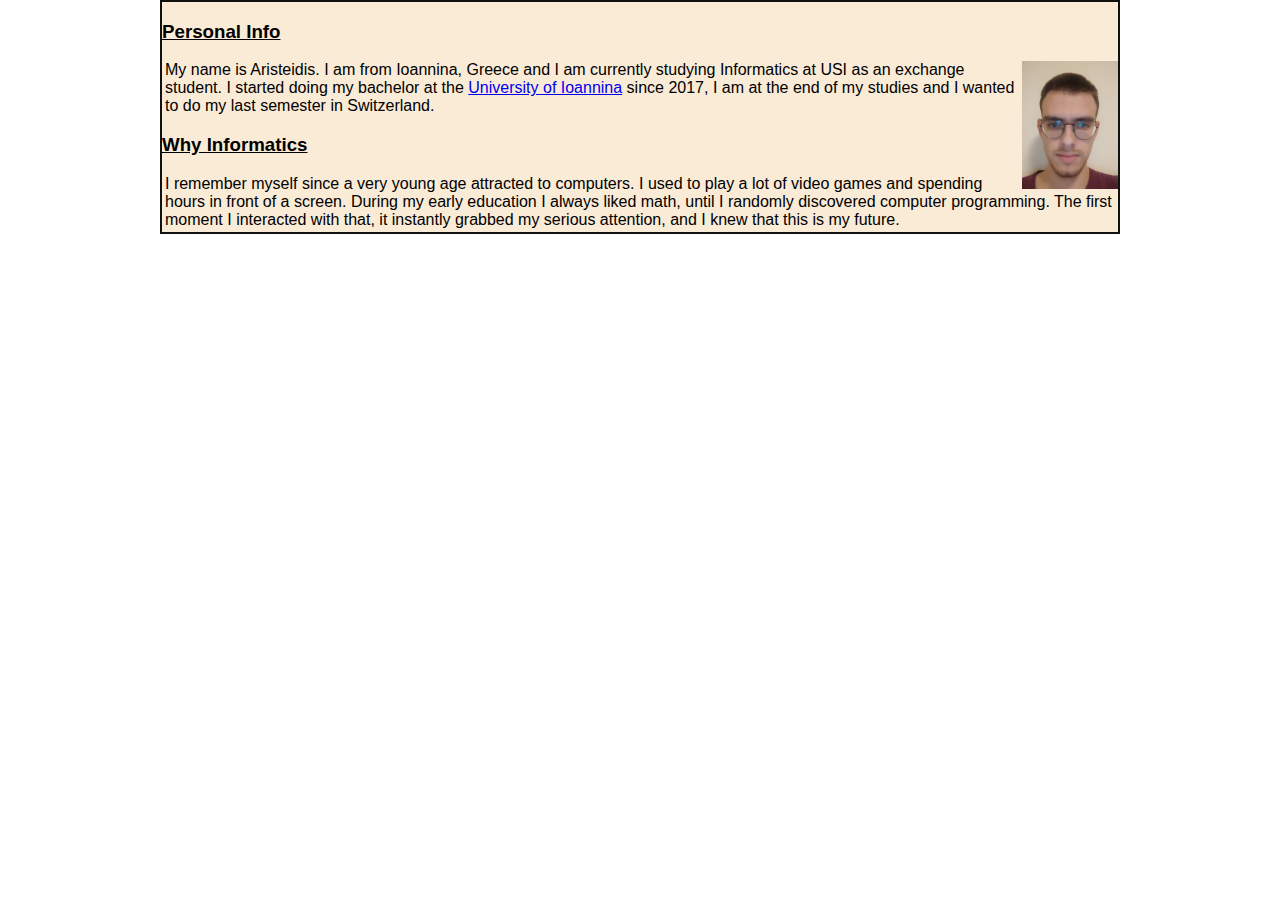
==== aris/index.html @ 529b0b1d "Initial Website" ====
<!DOCTYPE html>
<html lang="en">
<head>
    <meta charset="UTF-8">
    <meta http-equiv="X-UA-Compatible" content="IE=edge">
    <meta name="viewport" content="width=device-width, initial-scale=1.0">
    <title>Info</title>

    <style>
        body{
            font-family: Arial, Helvetica, sans-serif;
            width:75%;
            margin:auto;
            
        }
        .container{
            background-color: antiquewhite;
            border: 2px solid #111;
            

        }
        #main-text{
            margin:3px;
        }

        #image{
            float:right;
            height:10%;
            width:10%;
        }
    </style>


</head>
<body>
    <div class="container">
        <h3><u>Personal Info</u></h3>
        <img id="image" src="me.jpg">
        <p id="main-text">
            My name is Aristeidis. I am from Ioannina, Greece and I am currently studying Informatics at USI as an exchange student.
            I started doing my bachelor at the <a href="https://www.cs.uoi.gr/?lang=en">University of Ioannina</a> since 2017, I am at the end
            of my studies and I wanted to do my last semester in Switzerland. 
        </p>

        <h3><u>Why Informatics</u></h3>

        <p id="main-text">
            I remember myself since a very young age attracted to computers. I used to play a lot of video games and spending
            hours in front of a screen. During my early education I always liked math, until I randomly discovered computer programming.
            The first moment I interacted with that, it instantly grabbed my serious attention, and I knew that this is my future.
        </p>
    </div>
    
</body>
</html>
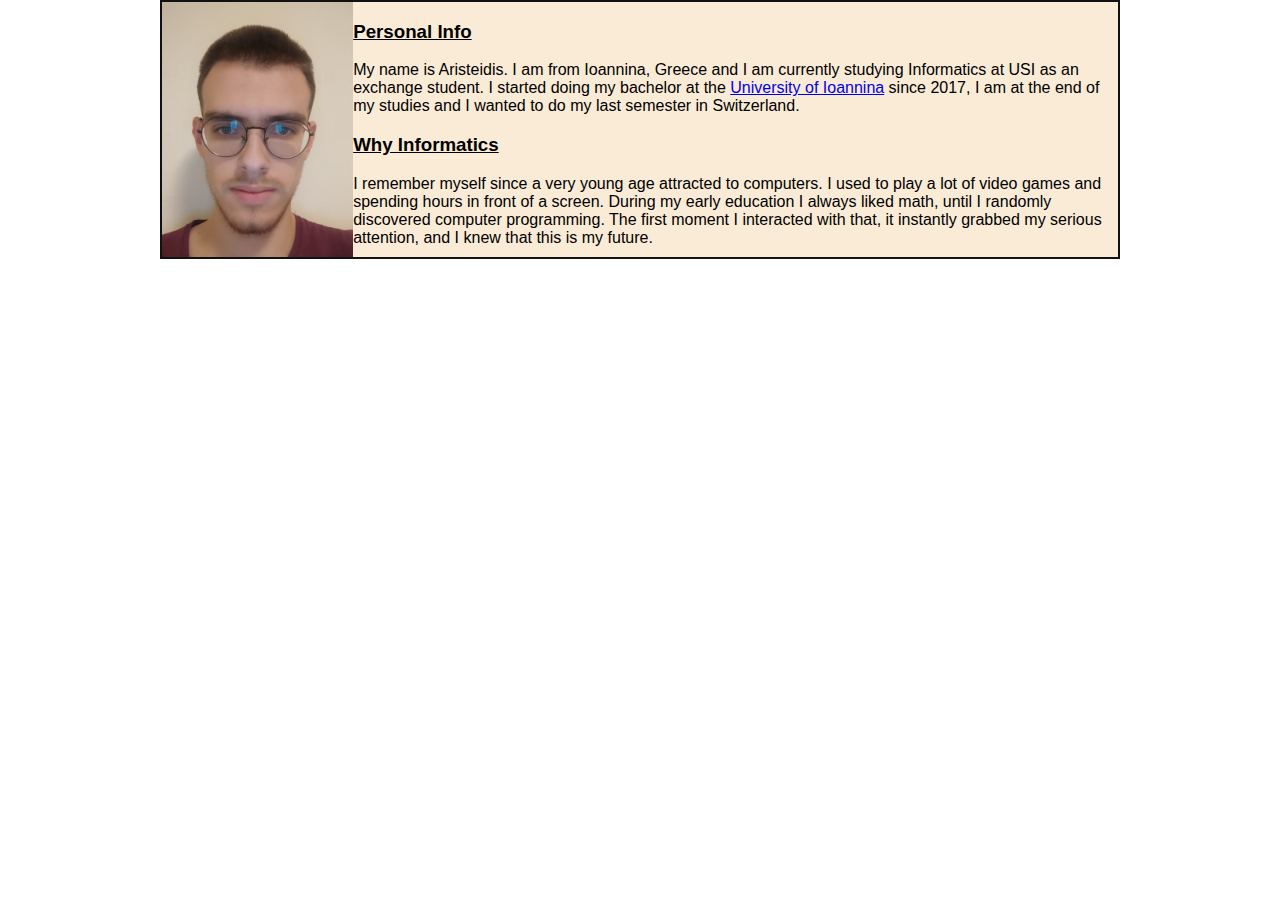
==== commit 602a0cf5: "wip" ====
--- a/aris/index.html
+++ b/aris/index.html
@@ -16,17 +16,15 @@
         .container{
             background-color: antiquewhite;
             border: 2px solid #111;
-            
-
         }
         #main-text{
-            margin:3px;
+            margin:10px;
         }
 
         #image{
-            float:right;
-            height:10%;
-            width:10%;
+            float:left;
+            height:20%;
+            width:20%;
         }
     </style>
 
@@ -34,8 +32,8 @@
 </head>
 <body>
     <div class="container">
+        <img id="image" src="me.jpg">
         <h3><u>Personal Info</u></h3>
-        <img id="image" src="me.jpg">
         <p id="main-text">
             My name is Aristeidis. I am from Ioannina, Greece and I am currently studying Informatics at USI as an exchange student.
             I started doing my bachelor at the <a href="https://www.cs.uoi.gr/?lang=en">University of Ioannina</a> since 2017, I am at the end
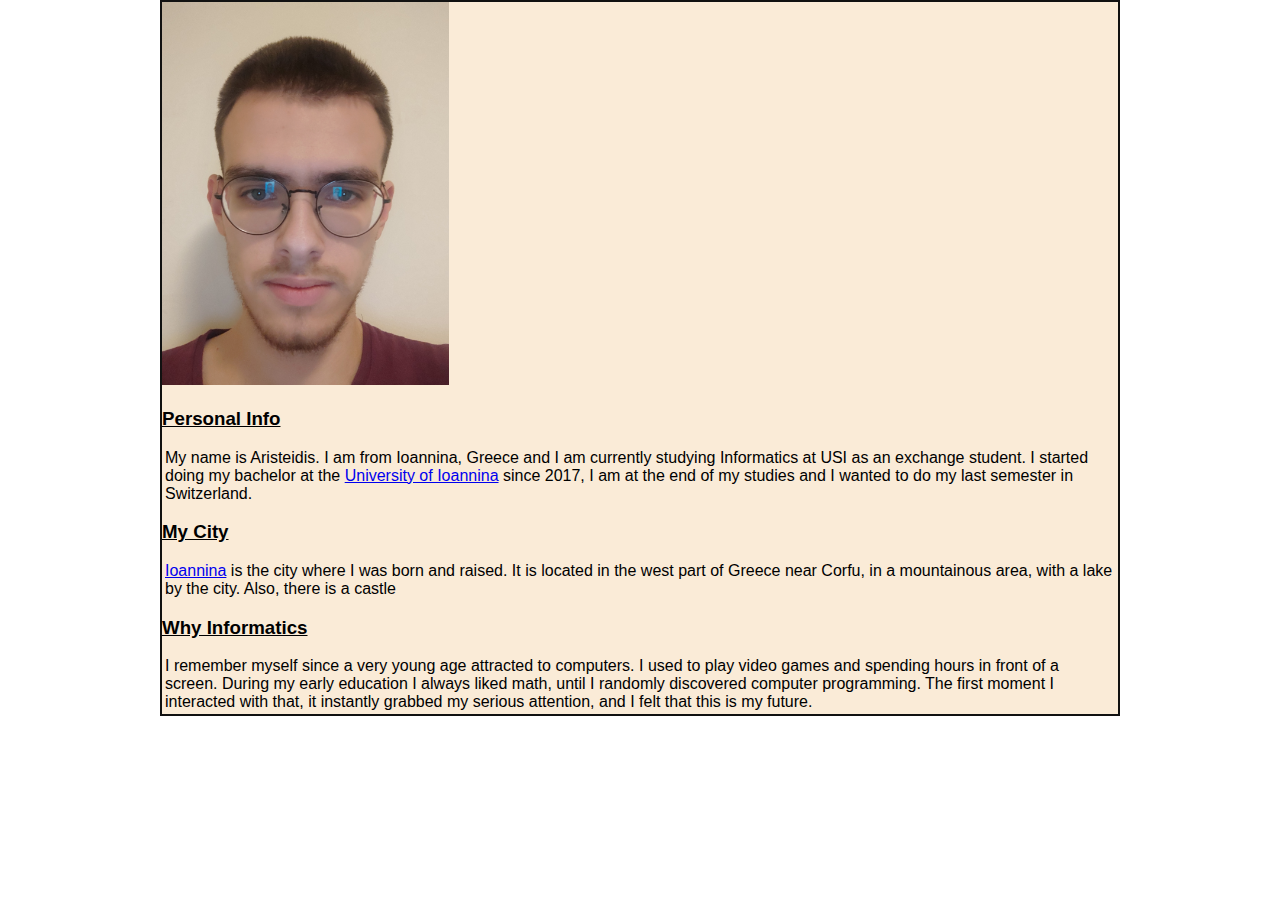
==== commit a945cb06: "improvements on website" ====
--- a/aris/index.html
+++ b/aris/index.html
@@ -18,13 +18,14 @@
             border: 2px solid #111;
         }
         #main-text{
-            margin:10px;
+            margin:3px;
         }
 
         #image{
-            float:left;
-            height:20%;
-            width:20%;
+            /*float:left;*/
+            text-align: center;
+            height:30%;
+            width:30%;
         }
     </style>
 
@@ -40,12 +41,18 @@
             of my studies and I wanted to do my last semester in Switzerland. 
         </p>
 
+        <h3><u>My City</u></h3>
+        <p id="main-text">
+            <a href="https://en.wikipedia.org/wiki/Ioannina">Ioannina</a> is the city where I was born and raised. It is located
+            in the west part of Greece near Corfu, in a mountainous area, with a lake by the city. Also, there is a castle 
+        </p>
+
         <h3><u>Why Informatics</u></h3>
 
         <p id="main-text">
-            I remember myself since a very young age attracted to computers. I used to play a lot of video games and spending
+            I remember myself since a very young age attracted to computers. I used to play video games and spending
             hours in front of a screen. During my early education I always liked math, until I randomly discovered computer programming.
-            The first moment I interacted with that, it instantly grabbed my serious attention, and I knew that this is my future.
+            The first moment I interacted with that, it instantly grabbed my serious attention, and I felt that this is my future.
         </p>
     </div>
     
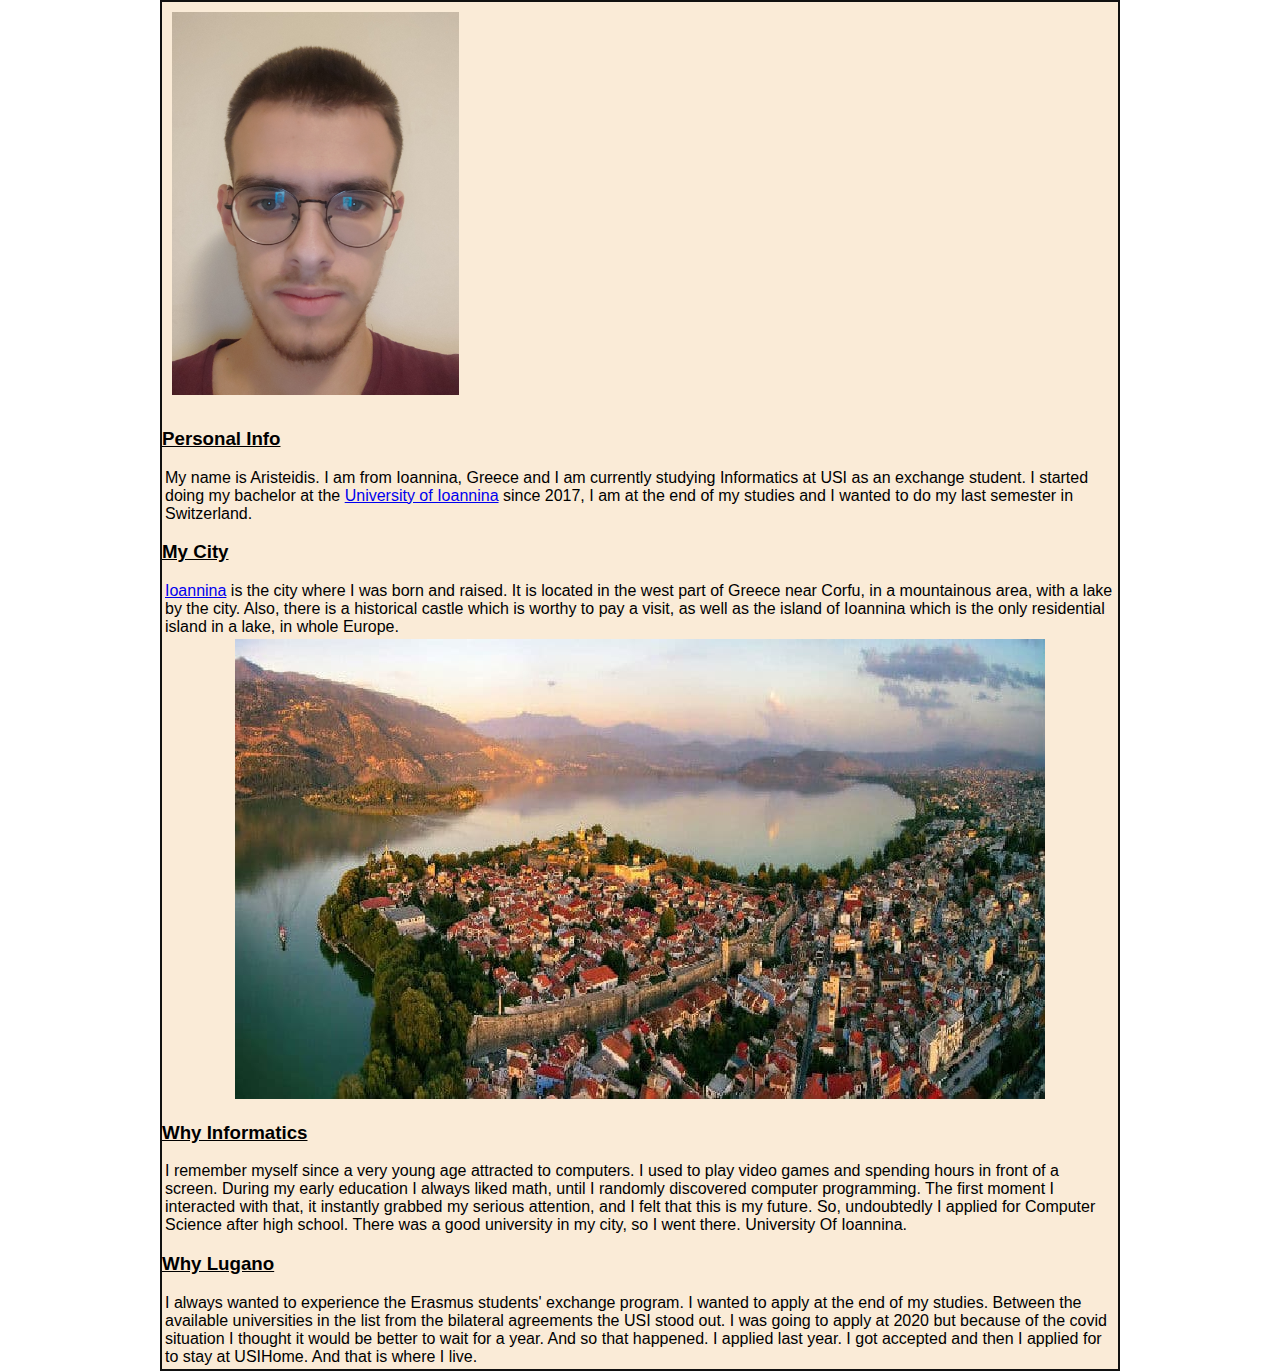
==== commit b0c86912: "progressed on my website" ====
--- a/aris/index.html
+++ b/aris/index.html
@@ -24,8 +24,16 @@
         #image{
             /*float:left;*/
             text-align: center;
-            height:30%;
-            width:30%;
+            height: 30%;
+            width: 30%;
+        }
+
+        .ioannina{
+            display: block;
+            height: 50%;
+            text-align: center;
+            margin: auto;
+
         }
     </style>
 
@@ -33,7 +41,7 @@
 </head>
 <body>
     <div class="container">
-        <img id="image" src="me.jpg">
+        <img id="image" style="margin: 10px; text-align: center;" src="me.jpg">
         <h3><u>Personal Info</u></h3>
         <p id="main-text">
             My name is Aristeidis. I am from Ioannina, Greece and I am currently studying Informatics at USI as an exchange student.
@@ -44,16 +52,32 @@
         <h3><u>My City</u></h3>
         <p id="main-text">
             <a href="https://en.wikipedia.org/wiki/Ioannina">Ioannina</a> is the city where I was born and raised. It is located
-            in the west part of Greece near Corfu, in a mountainous area, with a lake by the city. Also, there is a castle 
+            in the west part of Greece near Corfu, in a mountainous area, with a lake by the city. Also, there is a historical castle 
+            which is worthy to pay a visit, as well as the island of Ioannina which is the only residential island in a lake, in whole Europe. 
         </p>
-
+        <div class="ioannina">
+            <img src="giannena.jpeg">
+        </div>
+        
         <h3><u>Why Informatics</u></h3>
 
         <p id="main-text">
             I remember myself since a very young age attracted to computers. I used to play video games and spending
             hours in front of a screen. During my early education I always liked math, until I randomly discovered computer programming.
             The first moment I interacted with that, it instantly grabbed my serious attention, and I felt that this is my future.
+            So, undoubtedly I applied for Computer Science after high school. There was a good university in my city, so I went there.
+            University Of Ioannina.
         </p>
+
+        <h3><u>Why Lugano</u></h3>
+        <p id="main-text">
+            I always wanted to experience the Erasmus students' exchange program. I wanted to apply at the end of my studies. Between the available 
+            universities in the list from the bilateral agreements the USI stood out. I was going to apply at 2020 but because of the covid situation
+            I thought it would be better to wait for a year. And so that happened. I applied last year. I got accepted and then I applied for to stay at 
+            USIHome. And that is where I live.
+        </p>
+
+
     </div>
     
 </body>
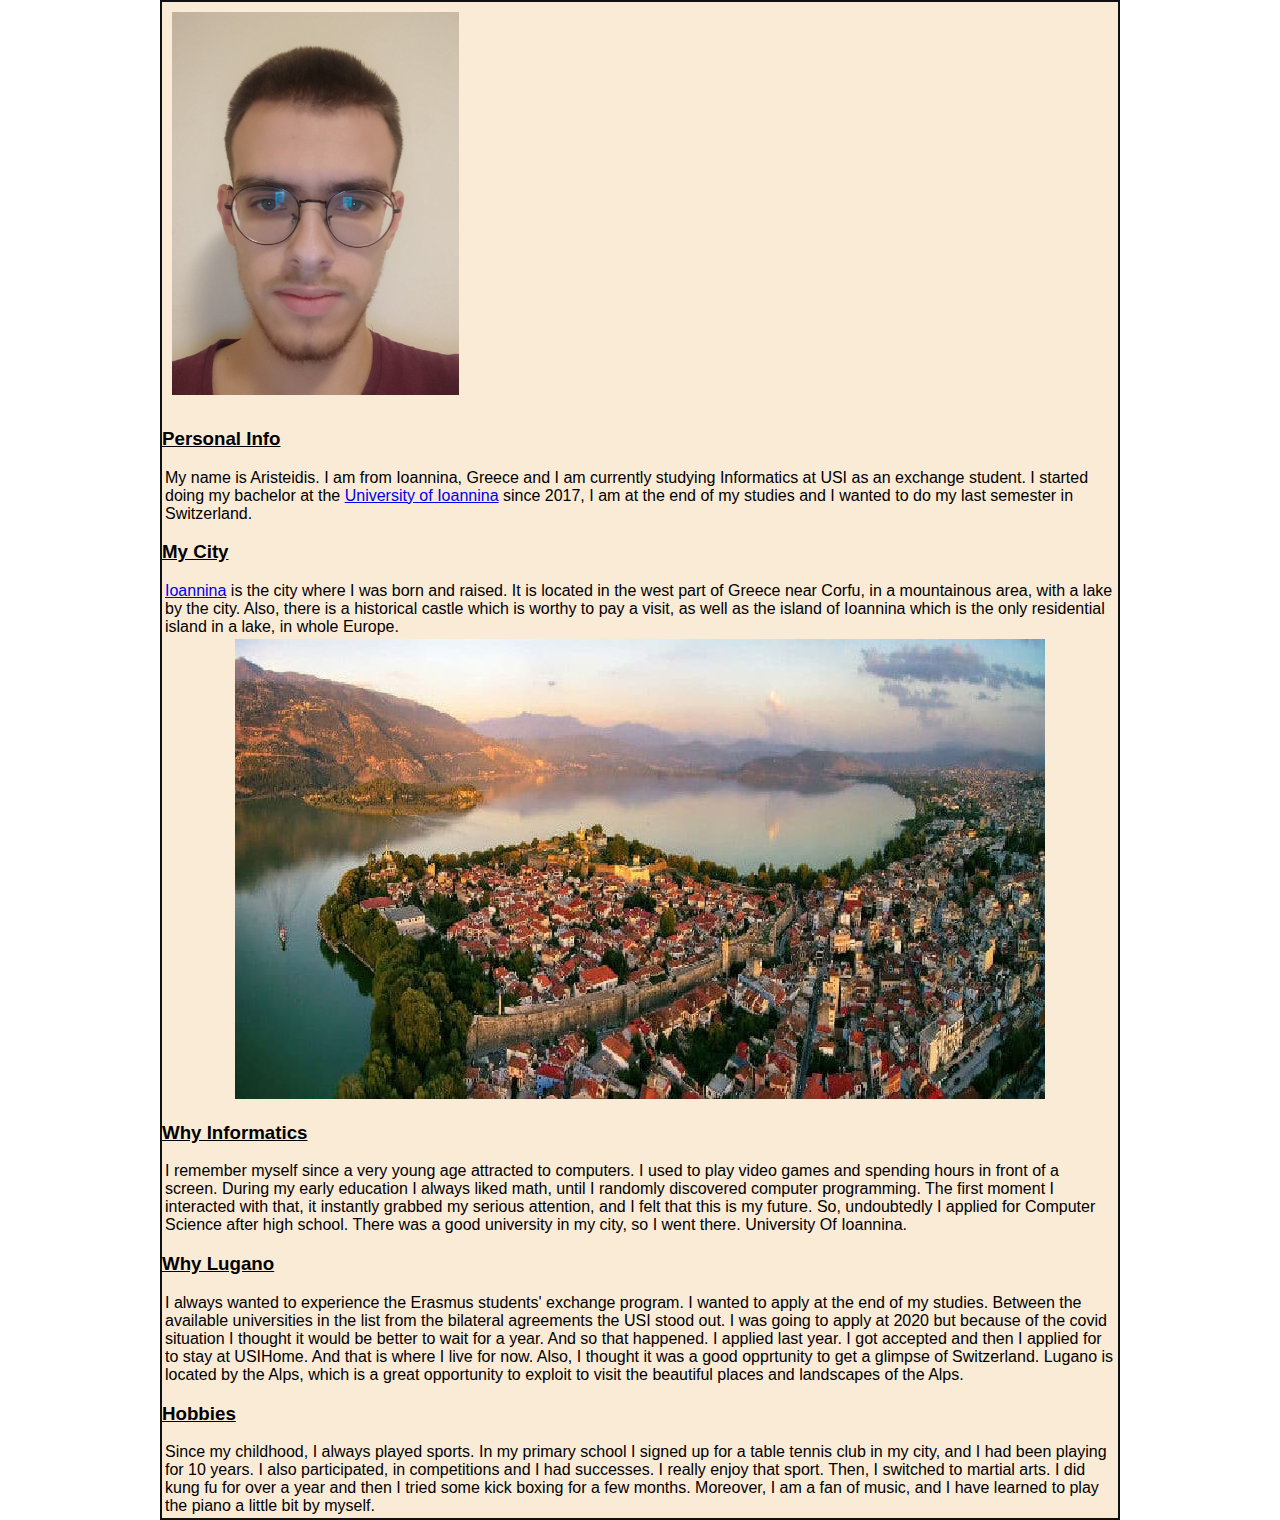
==== commit 72f3caea: "finished my website v1.0" ====
--- a/aris/index.html
+++ b/aris/index.html
@@ -74,7 +74,17 @@
             I always wanted to experience the Erasmus students' exchange program. I wanted to apply at the end of my studies. Between the available 
             universities in the list from the bilateral agreements the USI stood out. I was going to apply at 2020 but because of the covid situation
             I thought it would be better to wait for a year. And so that happened. I applied last year. I got accepted and then I applied for to stay at 
-            USIHome. And that is where I live.
+            USIHome. And that is where I live for now. Also, I thought it was a good opprtunity to get a glimpse of Switzerland.
+            Lugano is located by the Alps, which is a great opportunity to exploit to visit the beautiful places and landscapes of the 
+            Alps.  
+        </p>
+
+        <h3><u>Hobbies</u></h3>
+        <p id="main-text">
+            Since my childhood, I always played sports. In my primary school I signed up for a table tennis club in my city,
+            and I had been playing for 10 years. I also participated, in competitions and I had successes. I really enjoy that 
+            sport. Then, I switched to martial arts. I did kung fu for over a year and then I tried some kick boxing for a few months.
+            Moreover, I am a fan of music, and I have learned to play the piano a little bit by myself.
         </p>
 
 
